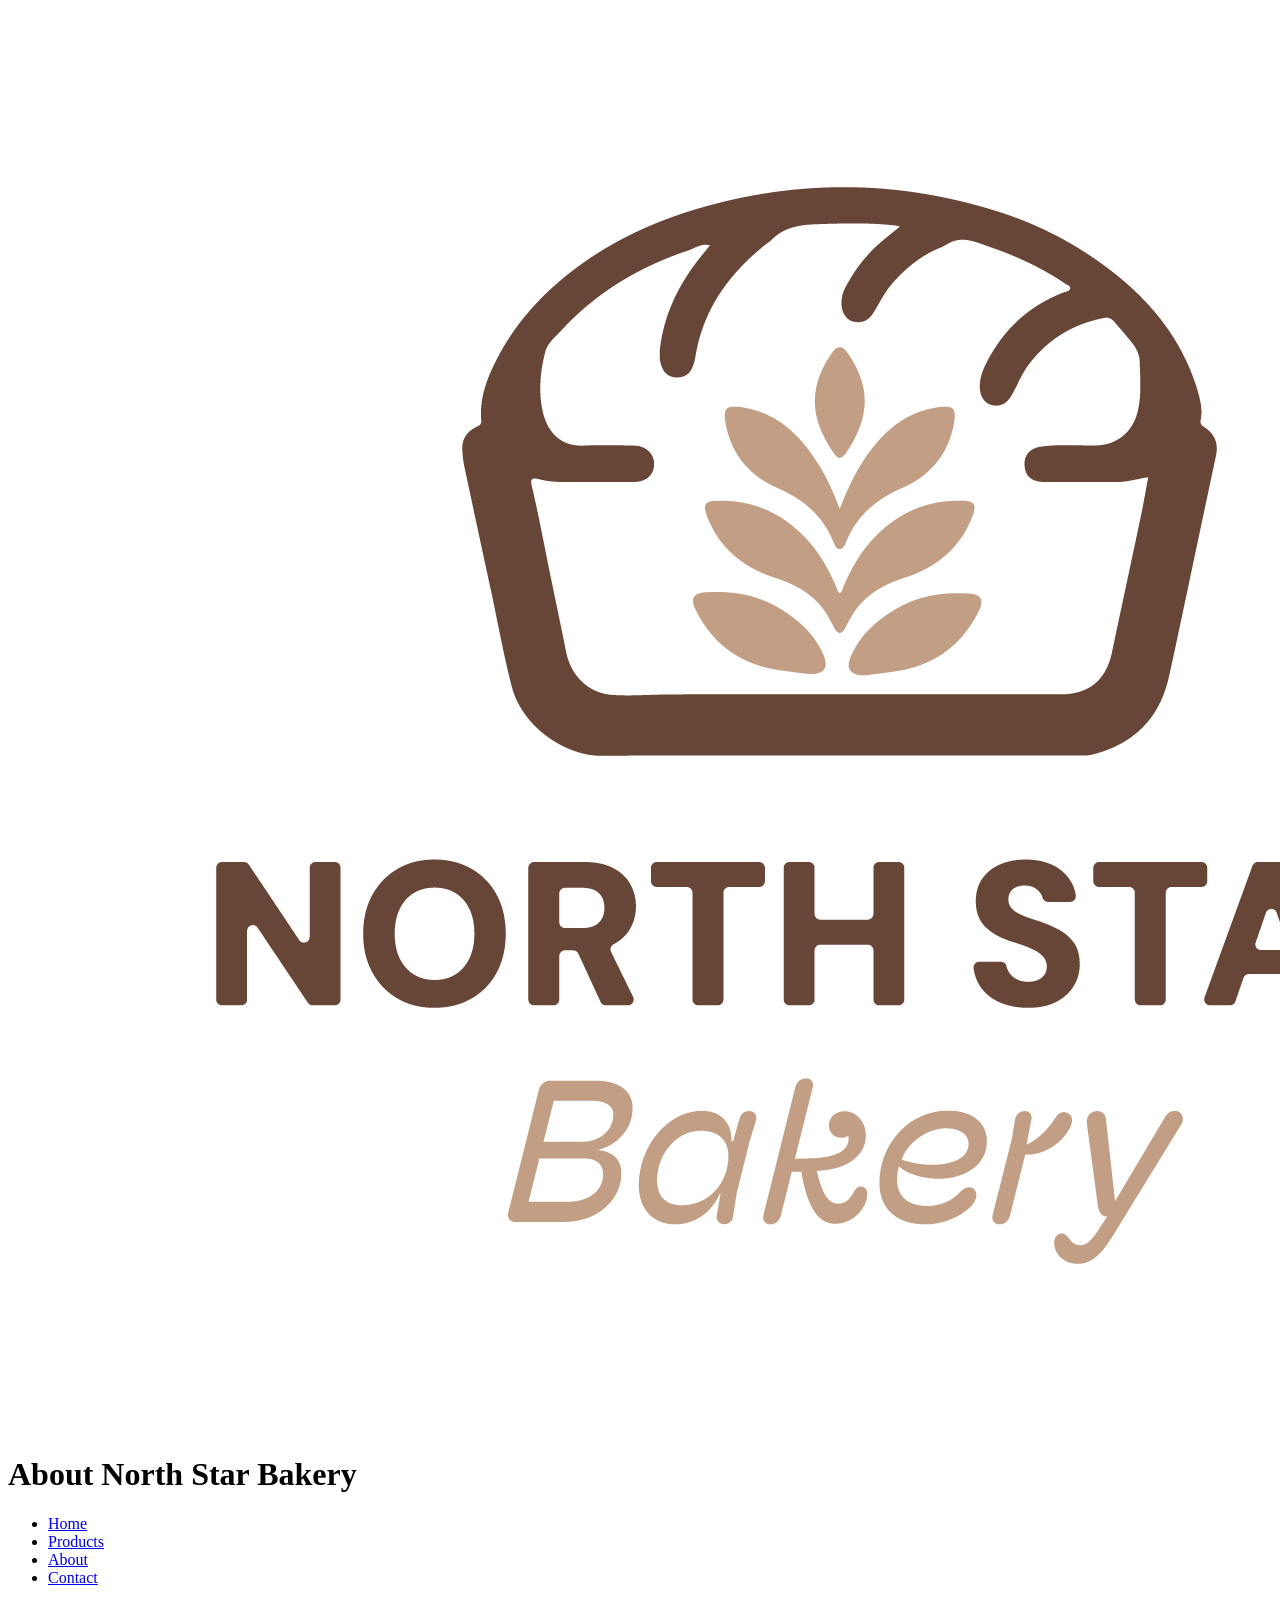
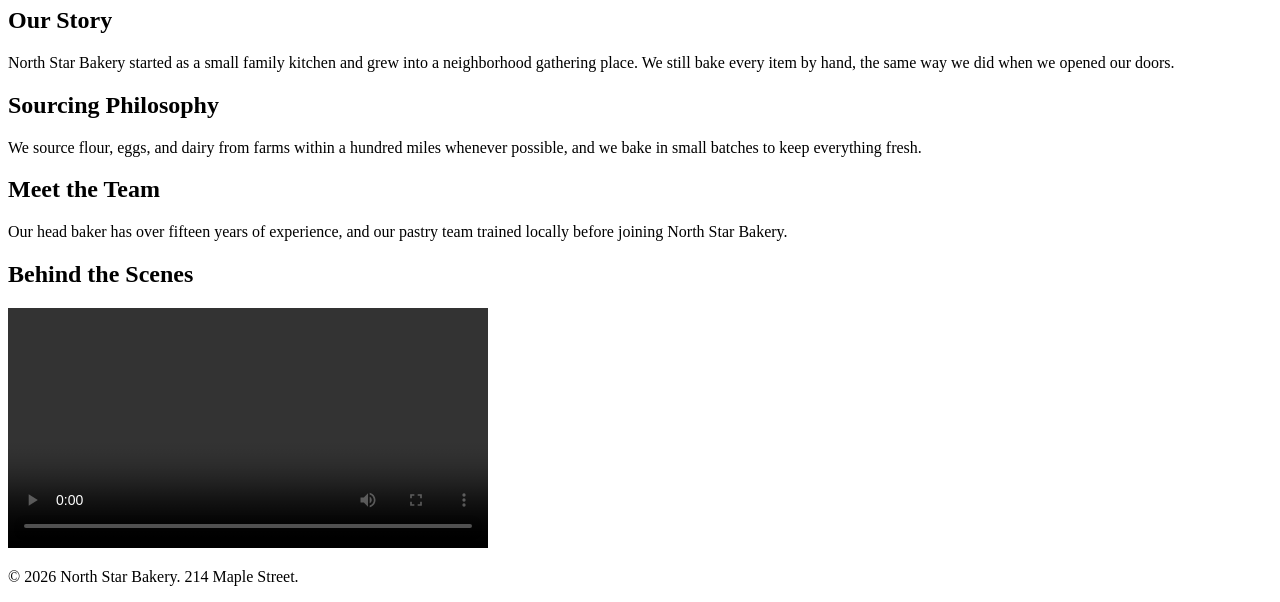
==== about.html @ b979429f "first commit" ====
<!DOCTYPE html>
<html lang="en">
<head>
    <meta charset="UTF-8">
    <title>North Star Bakery - About</title>
</head>
<body>
    <header>
        <img src="images/bakery-logo.png" alt="North Star Bakery logo, a star over a wheat stalk">
        <h1>About North Star Bakery</h1>
    </header>
    <nav>
        <ul>
            <li><a href="index.html">Home</a></li>
            <li><a href="products.html">Products</a></li>
            <li><a href="about.html">About</a></li>
            <li><a href="contact.html">Contact</a></li>
        </ul>
    </nav>
    <main>
        <section>
            <h2>Our Story</h2>
            <p>North Star Bakery started as a small family kitchen and grew into a neighborhood gathering place. We still bake every item by hand, the same way we did when we opened our doors.</p>
        </section>
        <section>
            <h2>Sourcing Philosophy</h2>
            <p>We source flour, eggs, and dairy from farms within a hundred miles whenever possible, and we bake in small batches to keep everything fresh.</p>
        </section>
        <section>
            <h2>Meet the Team</h2>
            <p>Our head baker has over fifteen years of experience, and our pastry team trained locally before joining North Star Bakery.</p>
        </section>
        <section>
            <h2>Behind the Scenes</h2>
            <video controls width="480">
                <source src="video/bakery-behind-scenes.mp4" type="video/mp4">
                Your browser does not support the video element. You can
                <a href="video/bakery-behind-scenes.mp4">download the behind the scenes video</a> instead.
            </video>
        </section>
    </main>
    <footer>
        <p>&copy; 2026 North Star Bakery. 214 Maple Street.</p>
    </footer>
</body>
</html>
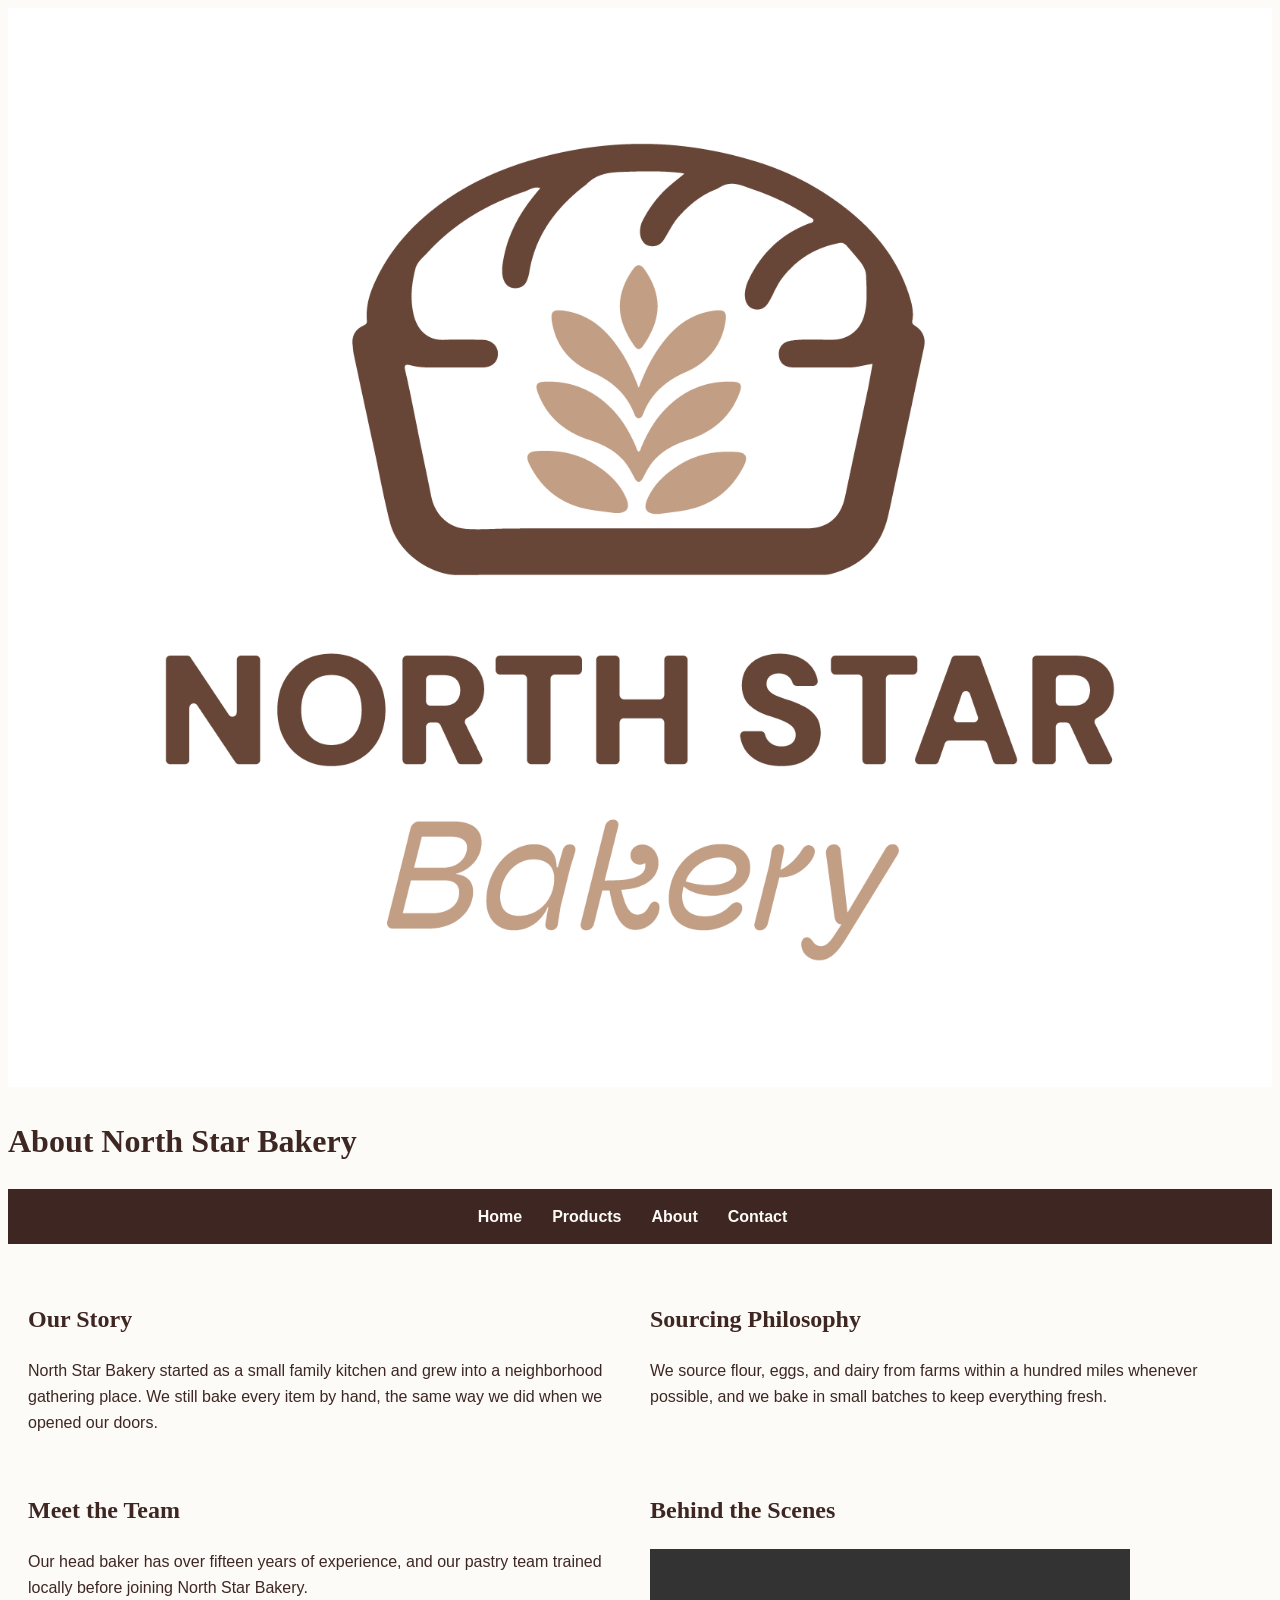
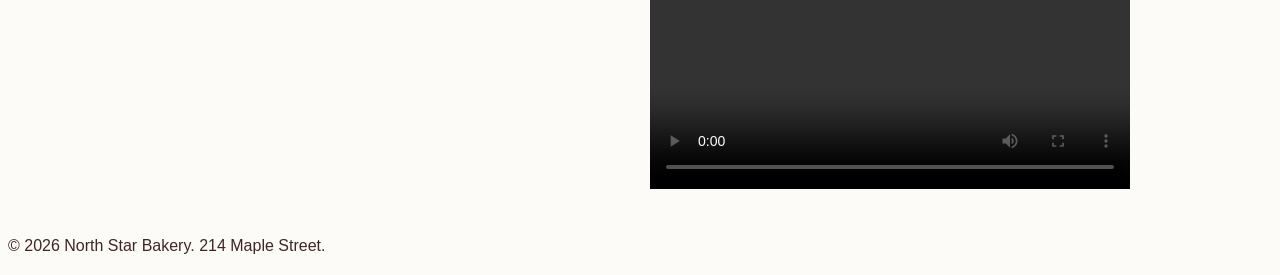
==== commit c30d9b00: "Touchstone Task 3" ====
--- a/about.html
+++ b/about.html
@@ -1,6 +1,6 @@
 <!DOCTYPE html>
 <html lang="en">
-<head>
+<link rel="stylesheet" href="style.css">
     <meta charset="UTF-8">
     <title>North Star Bakery - About</title>
 </head>
--- a/style.css
+++ b/style.css
@@ -0,0 +1,84 @@
+/* 1. Global Styles (Fonts and Background Colors) */
+body {
+    font-family: Arial, sans-serif;
+    background-color: #FDFBF7; /* Warm off-white */
+    color: #3E2723; /* Dark brown for readable text */
+    line-height: 1.6;
+}
+
+h1, h2, h3, legend {
+    font-family: Georgia, serif;
+    color: #3E2723;
+}
+
+/* 2. Navigation Menu Styles */
+nav ul {
+    background-color: #3E2723;
+    padding: 15px;
+    list-style-type: none;
+}
+
+nav a {
+    color: #FDFBF7;
+    text-decoration: none;
+    font-weight: bold;
+    margin-right: 15px;
+}
+
+nav a:hover {
+    color: #D84315; /* Burnt orange highlight when hovering */
+}
+
+/* 3. Form and Button Styles */
+button {
+    background-color: #D84315;
+    color: #FFFFFF;
+    padding: 10px 15px;
+    border: none;
+    cursor: pointer;
+    font-family: Arial, sans-serif;
+}
+
+fieldset {
+    border: 2px solid #3E2723;
+    padding: 15px;
+}
+/* 4. Mobile-First Layout (Flexbox) */
+/* By default, elements stack vertically for small mobile screens */
+nav ul {
+    display: flex;
+    flex-direction: column; /* Stacks navigation links vertically */
+    align-items: center;
+    gap: 15px;
+}
+
+main {
+    display: flex;
+    flex-direction: column; /* Stacks main content sections vertically */
+    gap: 20px;
+    padding: 20px;
+}
+
+img, picture, video, audio {
+    max-width: 100%; /* Ensures media never stretches past the screen width */
+    height: auto;
+}
+
+/* 5. Desktop Layout (Media Query for larger screens) */
+@media (min-width: 768px) {
+    nav ul {
+        flex-direction: row; /* Puts navigation links side-by-side on desktop */
+        justify-content: center;
+    }
+
+    main {
+        flex-direction: row; 
+        flex-wrap: wrap; /* Allows main sections to sit next to each other */
+        justify-content: space-between;
+    }
+
+    section {
+        flex: 1 1 45%; /* Makes each section take up about half the screen width on desktop */
+        box-sizing: border-box;
+    }
+}
